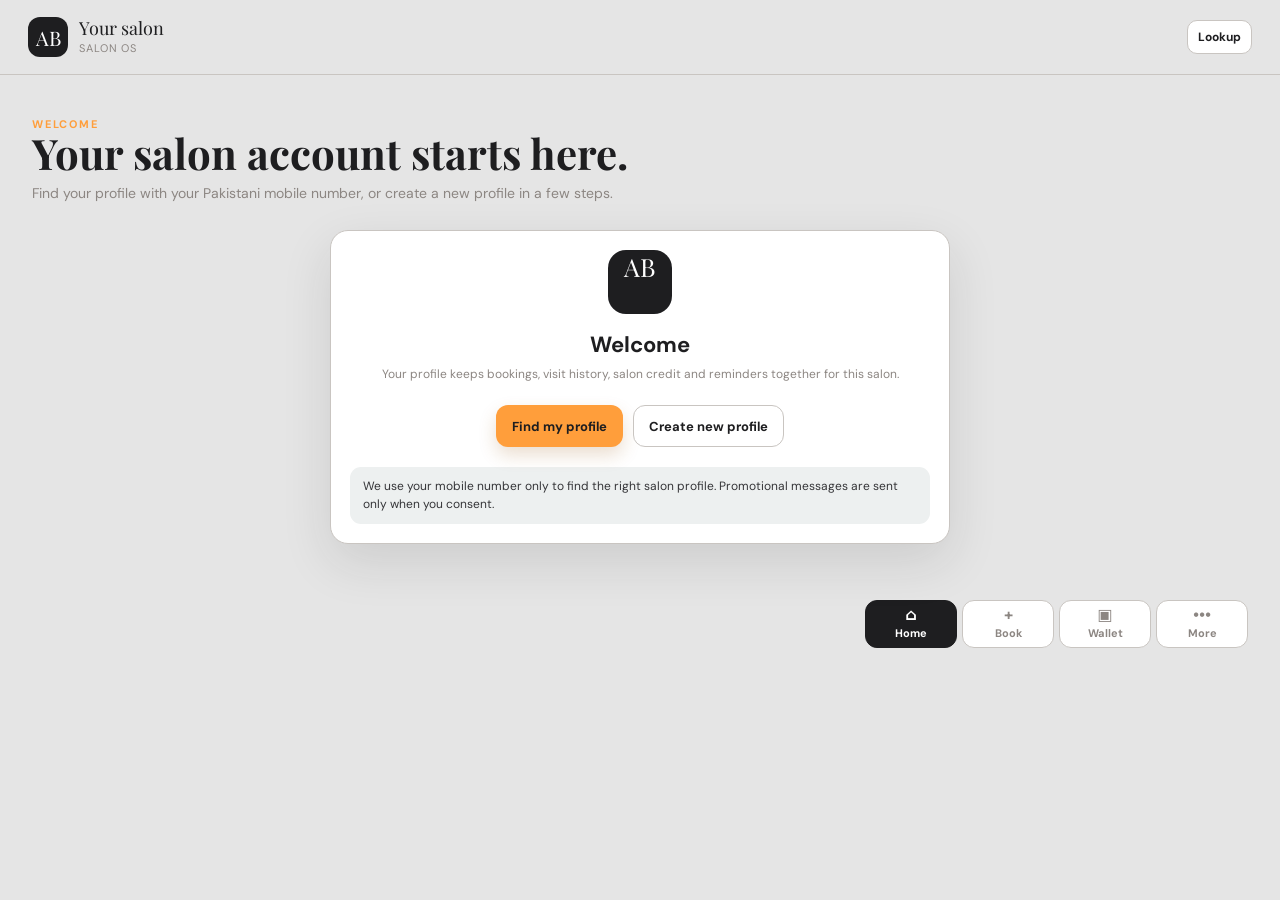
==== android/app/src/main/assets/index.html @ 7f9ce24c "Ayan Beauty Salon: mobile-first PKR salon app with Android shell, Spring/PostgreSQL server, wallet l" ====
<!doctype html>
<html lang="en">
  <head>
    <meta charset="UTF-8" />
    <meta name="viewport" content="width=device-width, initial-scale=1.0, viewport-fit=cover" />
    <meta name="theme-color" content="#1E1E20" />
    <meta name="mobile-web-app-capable" content="yes" />
    <meta name="apple-mobile-web-app-capable" content="yes" />
    <meta name="apple-mobile-web-app-status-bar-style" content="black-translucent" />
    <meta name="apple-mobile-web-app-title" content="Ayan Salon" />
    <meta name="description" content="Ayan Beauty Salon booking, wallet, reminders and owner dashboard app for PKR." />
    <meta name="api-base-url" content="" />
    <meta name="salon-id" content="00000000-0000-0000-0000-000000000001" />
    <link rel="manifest" href="manifest.webmanifest" />
    <link rel="apple-touch-icon" href="icon.svg" />
    <title>Ayan Beauty Salon | Salon OS</title>
    <link rel="preconnect" href="https://fonts.googleapis.com">
    <link rel="preconnect" href="https://fonts.gstatic.com" crossorigin>
    <link href="https://fonts.googleapis.com/css2?family=DM+Sans:wght@400;500;600;700&family=Playfair+Display:wght@600;700&display=swap" rel="stylesheet">
    <link rel="stylesheet" href="styles.css?v=ayan12" />
  </head>
  <body>
    <div id="app" aria-live="polite"></div>
    <div id="toast-region" class="toast-region" aria-live="assertive"></div>
    <script>
      (() => {
        const localQa = /^(localhost|127\.0\.0\.1|\[::1\])$/i.test(location.hostname || "")
          && /(?:^|[?&])mode=qa(?:&|$)/i.test(location.search || "");
        if (localQa) document.write('<script src="qa-seed.js?v=ayan1"><' + '/script>');
      })();
    </script>
    <script src="api-client.js?v=ayan4"></script>
    <script src="app.js?v=ayan13"></script>
    <script>if ('serviceWorker' in navigator) navigator.serviceWorker.register('service-worker.js').catch(() => {});</script>
  </body>
</html>
---- android/app/src/main/assets/styles.css ----
:root {
  --paper: #e5e5e5;
  --surface: #ffffff;
  --surface-soft: #f0f0ee;
  --ink: #1e1e20;
  --muted: #8c8682;
  --line: #c9c5c1;
  --navy: #1e1e20;
  --navy-2: #353538;
  --accent: #ff9e3b;
  --accent-soft: #fff0dd;
  --accent-ink: #9a5a16;
  --sage: #dce7d8;
  --success: #3f583b;
  --warning: #a56b28;
  --danger: #b84b56;
  --shadow: 0 18px 50px rgba(30, 30, 32, .12);
  --radius: 18px;
  font-family: "DM Sans", system-ui, -apple-system, BlinkMacSystemFont, "Segoe UI", sans-serif;
  color: var(--ink);
  background: var(--paper);
  font-synthesis: none;
}

:root[data-theme="dark"] {
  --paper: #121314;
  --surface: #1d1f21;
  --surface-soft: #282b2d;
  --ink: #f2f1ee;
  --muted: #a9a6a1;
  --line: #3a3d40;
  --navy: #f2f1ee;
  --navy-2: #d8d6d1;
  --sage: #25372c;
  --success: #9bd0a5;
  --warning: #f0bd72;
  --danger: #f08c95;
  --shadow: 0 18px 50px rgba(0, 0, 0, .28);
}

* { box-sizing: border-box; }
html { scroll-behavior: smooth; }
body { margin: 0; background: var(--paper); color: var(--ink); min-width: 320px; transition: background .25s ease, color .25s ease; }
button, input, select, textarea { font: inherit; }
button { cursor: pointer; }
button:focus-visible, input:focus-visible, select:focus-visible, textarea:focus-visible { outline: 3px solid rgba(255,158,59,.45); outline-offset: 2px; }

.app-shell { min-height: 100vh; }
.app-header { background: var(--paper); border-bottom: 1px solid var(--line); position: sticky; top: 0; z-index: 10; }
.demo-banner { background: #fff0dd; color: #7d531d; border-top: 1px solid #e5bf89; padding: 7px 20px; text-align: center; font-size: 11px; font-weight: 700; letter-spacing: .02em; }
.header-inner { max-width: 1280px; margin: 0 auto; padding: 16px 20px; display: flex; align-items: center; justify-content: space-between; gap: 16px; }
.brand-lockup { display: flex; align-items: center; gap: 11px; min-width: 0; }
.brand-mark { width: 40px; height: 40px; border-radius: 12px; background: var(--navy); color: #fff; display: grid; place-items: center; font-family: "Playfair Display", serif; font-size: 20px; flex: 0 0 auto; }
.brand-image { object-fit: cover; overflow: hidden; }
.brand-lockup > [data-owner-gesture] { display: grid; place-items: center; flex: 0 0 auto; }
.brand-name { font-family: "Playfair Display", serif; font-size: 18px; line-height: 1.05; white-space: nowrap; }
.brand-sub { font-size: 11px; color: var(--muted); margin-top: 3px; letter-spacing: .08em; text-transform: uppercase; }
.role-switch { display: flex; background: var(--surface); border: 1px solid var(--line); padding: 4px; border-radius: 999px; gap: 3px; }
.role-switch button { border: 0; background: transparent; color: var(--muted); border-radius: 999px; padding: 8px 12px; font-size: 12px; font-weight: 700; }
.role-switch button.active { background: var(--navy); color: #fff; }

.layout { max-width: 1280px; margin: 0 auto; padding: 28px 20px 110px; }
.layout > * { animation: page-rise .42s cubic-bezier(.22,.7,.2,1) both; }
@keyframes page-rise { from { opacity: 0; transform: translateY(9px); } to { opacity: 1; transform: translateY(0); } }
.page-head { display: flex; align-items: flex-end; justify-content: space-between; gap: 20px; margin-bottom: 26px; }
.eyebrow { color: var(--accent); font-size: 11px; font-weight: 700; letter-spacing: .16em; text-transform: uppercase; }
h1, h2, h3, p { margin: 0; }
h1 { font-family: "Playfair Display", serif; font-size: 42px; font-weight: 700; line-height: 1.05; letter-spacing: 0; }
h2 { font-size: 22px; line-height: 1.15; letter-spacing: 0; }
h3 { font-size: 16px; line-height: 1.25; letter-spacing: 0; }
.page-title p { color: var(--muted); max-width: 620px; margin-top: 8px; font-size: 14px; line-height: 1.5; }
.head-actions { display: flex; gap: 9px; flex-wrap: wrap; justify-content: flex-end; }

.btn { border: 1px solid transparent; border-radius: 12px; padding: 11px 15px; font-weight: 700; font-size: 13px; display: inline-flex; align-items: center; justify-content: center; gap: 7px; min-height: 42px; transition: transform .18s ease, box-shadow .18s ease, background .18s ease; }
.btn:hover { transform: translateY(-1px); }
.btn:active { transform: translateY(0) scale(.98); }
.btn-primary { background: var(--accent); color: var(--ink); box-shadow: 0 8px 18px rgba(154,90,22,.2); }
.btn-primary:hover { background: #e98a24; }
.btn-secondary { background: var(--surface); color: var(--navy); border-color: var(--line); }
.btn-soft { background: var(--accent-soft); color: var(--accent-ink); }
.btn-danger { background: #fbe5e7; color: var(--danger); }
.btn-ghost { background: transparent; color: var(--muted); border-color: transparent; }
.btn-small { min-height: 34px; padding: 8px 10px; font-size: 12px; border-radius: 10px; }
.btn-block { width: 100%; }

.surface { background: var(--surface); border: 1px solid var(--line); border-radius: var(--radius); box-shadow: var(--shadow); }
.surface-flat { background: var(--surface); border: 1px solid var(--line); border-radius: var(--radius); }
.onboarding-panel { max-width: 620px; padding: 28px; text-align: center; margin: 12px auto 0; }
.onboarding-mark { width: 64px; height: 64px; display: grid; place-items: center; margin: 0 auto 18px; border-radius: 18px; background: var(--navy); color: #fff; font-family: "Playfair Display", serif; font-size: 25px; }
.onboarding-logo { width: 64px; height: 64px; object-fit: cover; border-radius: 18px; display: block; }
.onboarding-panel h2 { margin-bottom: 9px; }
.onboarding-panel .notice { text-align: left; margin-top: 20px; }
.onboarding-actions { display: flex; gap: 10px; justify-content: center; flex-wrap: wrap; margin-top: 22px; }
.provider-editor { border: 1px solid var(--line); border-radius: 12px; padding: 14px; background: var(--surface-soft); }
.section { margin-top: 28px; }
.section-head { display: flex; align-items: center; justify-content: space-between; gap: 12px; margin-bottom: 13px; }
.section-head .hint { font-size: 12px; color: var(--muted); }

.customer-hero { background: var(--navy); color: #fff; border-radius: 22px; padding: 25px; position: relative; overflow: hidden; }
.customer-hero:after { content: ""; position: absolute; width: 190px; height: 190px; border: 1px solid rgba(255,255,255,.13); border-radius: 50%; right: -72px; top: -80px; box-shadow: 0 0 0 25px rgba(255,255,255,.04), 0 0 0 50px rgba(255,255,255,.025); }
.customer-hero .eyebrow { color: #ffc16f; }
.hero-row { display: flex; align-items: flex-end; justify-content: space-between; gap: 22px; position: relative; z-index: 1; }
.hero-copy { max-width: 610px; }
.hero-copy p { color: rgba(255,255,255,.72); font-size: 14px; line-height: 1.55; margin-top: 10px; }
.hero-kicker { color: #ffe0b3; font-size: 13px; font-weight: 700; margin-bottom: 9px; }
.hero-stat { text-align: right; min-width: 145px; }
.hero-stat span { color: rgba(255,255,255,.6); display: block; font-size: 11px; text-transform: uppercase; letter-spacing: .12em; }
.hero-stat strong { display: block; font-family: "Playfair Display", serif; font-size: 31px; margin-top: 5px; }

.metric-grid { display: grid; grid-template-columns: repeat(2, minmax(0,1fr)); gap: 12px; }
.metric-card { padding: 16px; min-height: 110px; }
.metric-label { color: var(--muted); font-size: 12px; line-height: 1.35; }
.metric-value { font-family: "Playfair Display", serif; color: var(--navy); font-size: 28px; margin-top: 8px; }
.metric-foot { color: var(--success); font-size: 11px; font-weight: 700; margin-top: 4px; }
.metric-foot.neutral { color: var(--muted); }

.wallet-card { background: linear-gradient(135deg, #fff0dd 0%, #fff 68%); padding: 21px; overflow: hidden; position: relative; }
.wallet-card:before { content: ""; width: 130px; height: 130px; position: absolute; right: -50px; bottom: -58px; border: 1px solid rgba(154,90,22,.16); border-radius: 50%; box-shadow: 0 0 0 19px rgba(154,90,22,.05); }
.wallet-top { display: flex; align-items: flex-start; justify-content: space-between; gap: 12px; position: relative; }
.wallet-top .eyebrow { color: var(--accent-ink); }
.wallet-balance { font-family: "Playfair Display", serif; color: var(--navy); font-size: 37px; margin-top: 7px; }
.wallet-detail-grid { display: grid; grid-template-columns: repeat(2, 1fr); margin: 20px 0 18px; position: relative; }
.wallet-detail { padding-right: 12px; border-right: 1px solid rgba(154,90,22,.18); }
.wallet-detail + .wallet-detail { padding-left: 15px; border: 0; }
.wallet-detail span { display: block; font-size: 11px; color: #7d6a55; }
.wallet-detail strong { display: block; margin-top: 4px; font-size: 16px; color: var(--navy); }
.wallet-actions { display: flex; gap: 8px; position: relative; flex-wrap: wrap; }

.action-grid { display: grid; grid-template-columns: repeat(2, minmax(0,1fr)); gap: 10px; }
.action-tile { min-height: 98px; padding: 15px; display: flex; flex-direction: column; justify-content: space-between; align-items: flex-start; text-align: left; border-radius: 15px; background: var(--surface); border: 1px solid var(--line); color: var(--ink); }
.action-tile:hover { border-color: var(--accent); }
.action-icon { color: var(--accent); font-size: 21px; line-height: 1; }
.action-label { font-weight: 700; font-size: 13px; }
.action-hint { color: var(--muted); font-size: 11px; }

.style-showcase { min-width: 0; }
.style-scroller { display: grid; grid-auto-flow: column; grid-auto-columns: minmax(235px, 80%); gap: 13px; overflow-x: auto; overscroll-behavior-inline: contain; scroll-snap-type: x proximity; padding: 2px 2px 10px; scrollbar-width: thin; }
.style-card { min-width: 0; overflow: hidden; scroll-snap-align: start; border: 1px solid var(--line); border-radius: 16px; background: var(--surface); box-shadow: var(--shadow); opacity: 0; transform: translate3d(-26px, 12px, 0) scale(.985); transition: transform .24s ease, box-shadow .24s ease, border-color .24s ease; }
.style-card:nth-child(even) { transform: translate3d(26px, 12px, 0) scale(.985); }
.style-card.is-visible { animation: style-slide-in .62s cubic-bezier(.22,.7,.2,1) both; animation-delay: calc(var(--style-index) * 80ms); }
.style-card:hover { transform: translateY(-3px); border-color: var(--accent); box-shadow: 0 20px 42px rgba(30,30,32,.16); }
@keyframes style-slide-in { from { opacity: 0; transform: translate3d(-26px, 12px, 0) scale(.985); } to { opacity: 1; transform: translate3d(0, 0, 0) scale(1); } }
.style-card-media { position: relative; display: block; width: 100%; padding: 0; border: 0; aspect-ratio: 4 / 3; background: linear-gradient(135deg, var(--accent-soft), var(--surface-soft)); overflow: hidden; cursor: zoom-in; }
.style-card-media-frame { display: block; width: 100%; height: 100%; }
.style-card-media img { width: 100%; height: 100%; object-fit: cover; display: block; }
.style-card.is-visible .style-card-media img { animation: style-photo-drift 14s ease-in-out infinite alternate; }
.style-card-media::after { content: ""; position: absolute; inset: 0; pointer-events: none; background: linear-gradient(104deg, transparent 38%, rgba(255, 255, 255, .3) 50%, transparent 62%); background-size: 240% 100%; background-position: 150% 0; }
.style-card.is-visible .style-card-media::after { animation: style-sheen 5.6s ease-in-out 1.1s infinite; }
.style-card-play { position: absolute; left: 12px; bottom: 12px; z-index: 1; padding: 6px 11px; border-radius: 999px; background: rgba(20, 20, 22, .62); color: #fff; font-size: 11px; letter-spacing: .04em; text-transform: uppercase; backdrop-filter: blur(4px); }
.style-card:hover .style-card-play, .style-card:focus-within .style-card-play { background: var(--accent-ink); }
.style-photo-stage { display: grid; place-items: center; border-radius: 18px; overflow: hidden; background: linear-gradient(135deg, var(--accent-soft), var(--surface-soft)); aspect-ratio: 4 / 3; }
.style-photo-stage img, .style-photo-stage .style-card-placeholder { width: 100%; height: 100%; object-fit: cover; animation: style-photo-drift 18s ease-in-out infinite alternate; }
@keyframes style-photo-drift { from { transform: scale(1.02) translate3d(0, 0, 0); } to { transform: scale(1.075) translate3d(-1.6%, -1.2%, 0); } }
@keyframes style-sheen { 0% { background-position: 150% 0; } 60% { background-position: -70% 0; } 100% { background-position: -70% 0; } }
.style-showcase .style-scroller:focus-within { scroll-snap-type: x mandatory; }
.style-card-placeholder, .style-editor-placeholder, .logo-placeholder { width: 100%; height: 100%; display: grid; place-items: center; color: var(--accent-ink); font-family: "Playfair Display", serif; font-size: 36px; background: linear-gradient(135deg, var(--accent-soft), var(--surface-soft)); }
.style-card-body { padding: 14px; display: grid; gap: 10px; }
.style-card-top { display: flex; align-items: flex-start; justify-content: space-between; gap: 10px; }
.style-card-top h3 { min-width: 0; }
.style-card-top strong { white-space: nowrap; color: var(--accent-ink); font-size: 13px; }
.style-card-body p { color: var(--muted); font-size: 12px; line-height: 1.45; min-height: 34px; }
.style-card-footer { display: flex; align-items: center; justify-content: space-between; gap: 8px; color: var(--muted); font-size: 11px; }
.style-empty { min-height: 110px; }

.reminder-card { padding: 18px 20px; display: flex; align-items: center; justify-content: space-between; gap: 17px; background: var(--surface); }
.reminder-mark { width: 40px; height: 40px; border-radius: 12px; display: grid; place-items: center; background: var(--sage); color: var(--success); font-weight: 700; flex: 0 0 auto; }
.inline { display: flex; align-items: center; gap: 12px; }
.reminder-copy p { color: var(--muted); font-size: 12px; line-height: 1.45; margin-top: 4px; }
.tag { border-radius: 999px; padding: 5px 8px; font-size: 10px; font-weight: 700; letter-spacing: .05em; text-transform: uppercase; white-space: nowrap; }
.tag-success { color: var(--success); background: #e3f0e7; }
.tag-warning { color: var(--warning); background: #faecd8; }
.tag-danger { color: var(--danger); background: #fbe5e7; }
.tag-neutral { color: var(--muted); background: var(--surface-soft); }
.tag-pink { color: var(--accent-ink); background: var(--accent-soft); }

.list { display: grid; gap: 10px; }
.list-row { background: var(--surface); border: 1px solid var(--line); border-radius: 14px; padding: 15px; display: flex; align-items: center; justify-content: space-between; gap: 14px; }
.list-row-main { min-width: 0; }
.list-title { font-weight: 700; font-size: 13px; }
.list-meta { color: var(--muted); font-size: 12px; margin-top: 4px; line-height: 1.4; }
.list-amount { font-weight: 700; white-space: nowrap; color: var(--navy); }
.empty-state { padding: 30px 18px; text-align: center; color: var(--muted); border: 1px dashed var(--line); border-radius: 14px; background: rgba(255,255,255,.55); }
.empty-state strong { color: var(--ink); display: block; margin-bottom: 6px; }
.loading-state { height: 190px; border-radius: var(--radius); background: linear-gradient(90deg, #edece9 25%, #f7f7f5 37%, #edece9 63%); background-size: 400% 100%; animation: shimmer 1.4s ease infinite; }
@keyframes shimmer { 0% { background-position: 100% 0; } 100% { background-position: -100% 0; } }

.bottom-nav { position: fixed; z-index: 20; left: 0; right: 0; bottom: 0; padding: 10px 12px max(10px, env(safe-area-inset-bottom)); background: rgba(229,229,229,.95); border-top: 1px solid var(--line); backdrop-filter: blur(12px); display: grid; grid-template-columns: repeat(4, 1fr); gap: 5px; }
.bottom-nav button { border: 0; background: transparent; color: var(--muted); min-height: 48px; border-radius: 12px; font-size: 11px; font-weight: 700; }
.bottom-nav button.active { background: var(--navy); color: #fff; }
.bottom-nav .nav-mark { display: block; font-size: 16px; line-height: 1; margin-bottom: 3px; }

.owner-shell { display: grid; gap: 20px; }
.owner-nav { display: flex; gap: 7px; overflow-x: auto; padding-bottom: 3px; scrollbar-width: thin; }
.owner-nav button { flex: 0 0 auto; border: 1px solid var(--line); background: var(--surface); color: var(--muted); padding: 10px 13px; border-radius: 11px; font-weight: 700; font-size: 12px; }
.owner-nav button.active { color: #fff; background: var(--navy); border-color: var(--navy); }
.dashboard-grid { display: grid; gap: 18px; }
.dashboard-main { display: grid; gap: 18px; }
.panel { padding: 19px; }
.panel-head { display: flex; align-items: center; justify-content: space-between; gap: 12px; margin-bottom: 15px; }
.panel-head p { color: var(--muted); font-size: 12px; line-height: 1.4; margin-top: 4px; }
.bar-list { display: grid; gap: 13px; }
.bar-item { display: grid; grid-template-columns: minmax(95px, 1fr) minmax(100px, 2fr) auto; align-items: center; gap: 10px; }
.bar-label { font-size: 12px; font-weight: 700; }
.bar-track { height: 8px; background: var(--surface-soft); border-radius: 999px; overflow: hidden; }
.bar-fill { height: 100%; background: var(--accent); border-radius: inherit; }
.bar-value { font-size: 11px; color: var(--muted); white-space: nowrap; }
.data-table { width: 100%; border-collapse: collapse; font-size: 12px; }
.data-table th { text-align: left; font-size: 10px; color: var(--muted); text-transform: uppercase; letter-spacing: .1em; padding: 9px 8px; border-bottom: 1px solid var(--line); white-space: nowrap; }
.data-table td { padding: 12px 8px; border-bottom: 1px solid #ecebe7; vertical-align: middle; }
.data-table tr:last-child td { border-bottom: 0; }
.data-table-wrap { overflow-x: auto; }
.customer-cell strong { display: block; font-size: 12px; }
.customer-cell span { display: block; color: var(--muted); margin-top: 3px; }
.table-actions { display: flex; gap: 5px; flex-wrap: wrap; }
.filters { display: flex; gap: 8px; flex-wrap: wrap; margin-bottom: 13px; }
.filters input, .filters select, .form-field input, .form-field select, .form-field textarea { width: 100%; border: 1px solid var(--line); border-radius: 10px; background: var(--surface); color: var(--ink); padding: 10px 11px; min-height: 42px; }
.filters input { max-width: 240px; }
.form-grid { display: grid; gap: 13px; }
.form-field { display: grid; gap: 6px; }
.form-field label { font-size: 12px; font-weight: 700; }
.form-field small { color: var(--muted); font-size: 11px; line-height: 1.4; }
.check-row { display: flex; align-items: flex-start; gap: 8px; font-size: 12px; line-height: 1.4; color: var(--muted); }
.check-row input { margin-top: 2px; accent-color: var(--accent); }
.settings-grid { display: grid; gap: 15px; }
.settings-block { padding: 17px; border: 1px solid var(--line); border-radius: 14px; background: var(--surface); }
.settings-block h3 { margin-bottom: 12px; }
.settings-line { display: flex; justify-content: space-between; gap: 15px; padding: 10px 0; border-bottom: 1px solid #ecebe7; font-size: 12px; }
.settings-line:last-child { border-bottom: 0; padding-bottom: 0; }
.settings-line span { color: var(--muted); }
.settings-line strong { text-align: right; color: var(--navy); }
.branding-panel { grid-column: 1 / -1; }
.branding-grid { display: grid; gap: 15px; }
.color-input-row { display: flex; align-items: center; gap: 10px; }
.color-input-row input[type="color"] { width: 52px; min-height: 42px; padding: 3px; border: 1px solid var(--line); border-radius: 10px; background: var(--surface); }
.logo-preview { display: flex; align-items: center; gap: 10px; margin-top: 8px; }
.logo-preview img, .logo-placeholder { width: 74px; height: 74px; border-radius: 16px; object-fit: cover; border: 1px solid var(--line); }
.logo-placeholder { font-size: 26px; }
.style-admin-row { align-items: center; }
.style-admin-media { width: 58px; height: 58px; flex: 0 0 auto; overflow: hidden; border-radius: 12px; background: var(--accent-soft); }
.style-thumb { width: 100%; height: 100%; object-fit: cover; display: block; }
.style-thumb-placeholder { width: 100%; height: 100%; display: grid; place-items: center; color: var(--accent-ink); font-family: "Playfair Display", serif; font-size: 18px; }
.style-admin-actions { display: flex; flex-wrap: wrap; gap: 6px; justify-content: flex-end; }
.list-row.is-hidden-style { opacity: .7; }
.list-row.is-hidden-style .style-admin-media { filter: grayscale(.4); }
.style-card:active { transform: translateY(-1px) scale(.994); }
.style-card-media:active .style-card-media-frame { transform: scale(.985); transition: transform .18s ease; }
.style-editor-preview { display: flex; align-items: center; gap: 10px; margin-top: 9px; }
.style-editor-preview img { width: 112px; height: 84px; object-fit: cover; border-radius: 12px; border: 1px solid var(--line); }
.appearance-panel { grid-column: 1 / -1; }
.toggle { width: 43px; height: 25px; border: 0; padding: 3px; background: #d8d9d5; border-radius: 999px; display: inline-flex; justify-content: flex-start; transition: .2s; }
.toggle:after { content: ""; display: block; width: 19px; height: 19px; border-radius: 50%; background: #fff; box-shadow: 0 1px 3px rgba(0,0,0,.15); transition: .2s; }
.toggle.on { background: var(--success); justify-content: flex-end; }
.toggle-label { display: flex; align-items: center; gap: 8px; font-size: 12px; color: var(--muted); }

.modal-backdrop { position: fixed; z-index: 50; inset: 0; background: rgba(16,25,31,.46); display: grid; place-items: end center; padding: 0; }
.modal { background: var(--paper); width: 100%; max-height: 94vh; overflow: auto; border-radius: 22px 22px 0 0; padding: 20px; box-shadow: 0 -20px 80px rgba(0,0,0,.2); animation: modal-rise .3s cubic-bezier(.22,.7,.2,1) both; }
@keyframes modal-rise { from { opacity: 0; transform: translateY(26px); } to { opacity: 1; transform: translateY(0); } }
.modal-head { display: flex; align-items: flex-start; justify-content: space-between; gap: 12px; margin-bottom: 18px; }
.modal-head p { color: var(--muted); font-size: 12px; line-height: 1.45; margin-top: 5px; }
.icon-button { border: 0; border-radius: 10px; background: var(--surface-soft); color: var(--muted); width: 34px; height: 34px; font-size: 18px; line-height: 1; }
.modal-footer { display: flex; gap: 8px; justify-content: flex-end; margin-top: 19px; padding-top: 15px; border-top: 1px solid var(--line); }
.service-picker { display: grid; gap: 9px; }
.service-option { display: grid; grid-template-columns: 1fr auto; gap: 12px; align-items: center; border: 1px solid var(--line); border-radius: 13px; padding: 13px; background: var(--surface); text-align: left; }
.service-option.selected { border-color: var(--accent); box-shadow: 0 0 0 2px rgba(255,158,59,.24); }
.service-option strong { font-size: 13px; display: block; }
.service-option small { color: var(--muted); font-size: 11px; display: block; margin-top: 4px; }
.service-price { text-align: right; font-weight: 700; color: var(--navy); white-space: nowrap; }
.addon-option { display: flex; justify-content: space-between; gap: 10px; align-items: center; border: 1px solid var(--line); border-radius: 12px; padding: 12px; background: var(--surface); }
.addon-option.selected { border-color: var(--accent); background: #fff5e8; }
.addon-option input { accent-color: var(--accent); width: 16px; height: 16px; }
.addon-copy { display: flex; align-items: center; gap: 9px; }
.addon-copy strong { font-size: 12px; display: block; }
.addon-copy small { color: var(--muted); display: block; font-size: 11px; margin-top: 3px; }
.summary-box { background: var(--navy); color: #fff; border-radius: 14px; padding: 15px; display: grid; gap: 8px; }
.summary-line { display: flex; justify-content: space-between; gap: 10px; font-size: 12px; color: rgba(255,255,255,.72); }
.summary-line.total { padding-top: 10px; border-top: 1px solid rgba(255,255,255,.18); color: #fff; font-weight: 700; font-size: 16px; }
.notice { padding: 11px 13px; border-radius: 11px; font-size: 12px; line-height: 1.45; }
.notice-info { background: #edf0f0; color: var(--navy-2); }
.notice-success { background: #e3f0e7; color: var(--success); }
.notice-danger { background: #fbe5e7; color: var(--danger); }
.notice-warning { background: #faecd8; color: var(--warning); }
.radio-grid { display: grid; grid-template-columns: repeat(2, 1fr); gap: 8px; }
.radio-option { border: 1px solid var(--line); padding: 11px; border-radius: 11px; font-size: 12px; display: flex; gap: 7px; align-items: center; background: var(--surface); }
.radio-option:has(input:checked) { border-color: var(--accent); background: #fff5e8; }
.radio-option input { accent-color: var(--accent); }
.slot-grid { display: grid; grid-template-columns: repeat(3, 1fr); gap: 8px; }
.slot { border: 1px solid var(--line); border-radius: 10px; min-height: 39px; background: var(--surface); color: var(--ink); font-size: 12px; font-weight: 700; }
.slot.selected { background: var(--accent); color: var(--ink); border-color: var(--accent); }
.slot.unavailable { color: #b2b5b5; background: #ecece9; text-decoration: line-through; cursor: not-allowed; }
.toast-region { position: fixed; z-index: 100; right: 16px; left: 16px; bottom: 82px; display: grid; gap: 9px; pointer-events: none; }
.toast { pointer-events: auto; background: var(--navy); color: #fff; padding: 13px 15px; border-radius: 12px; box-shadow: 0 10px 30px rgba(30,30,32,.22); font-size: 12px; line-height: 1.4; animation: toast-in .25s ease both; }
.toast.error { background: var(--danger); }
@keyframes toast-in { from { transform: translateY(8px); opacity: 0; } to { transform: translateY(0); opacity: 1; } }

@media (min-width: 680px) {
  .layout { padding: 36px 28px 50px; }
  .metric-grid { grid-template-columns: repeat(4, minmax(0,1fr)); }
  .action-grid { grid-template-columns: repeat(4, minmax(0,1fr)); }
  .wallet-card { padding: 24px; }
  .form-grid.two { grid-template-columns: repeat(2, minmax(0,1fr)); }
  .settings-grid { grid-template-columns: repeat(2, minmax(0,1fr)); }
  .branding-grid { grid-template-columns: repeat(2, minmax(0,1fr)); }
  .style-scroller { grid-auto-columns: minmax(245px, 31%); }
  .modal-backdrop { place-items: center; padding: 22px; }
  .modal { max-width: 620px; border-radius: 22px; }
  .toast-region { left: auto; max-width: 360px; bottom: 24px; }
}
@media (max-width: 679px) {
  h1 { font-size: 32px; }
  .header-actions { max-width: 58%; overflow-x: auto; justify-content: flex-end; }
}
@media (min-width: 980px) {
  .header-inner { padding: 17px 28px; }
  .layout { padding: 42px 32px 56px; }
  .customer-grid { display: grid; grid-template-columns: minmax(0, 1.4fr) minmax(300px, .8fr); gap: 22px; align-items: start; }
  .customer-grid .section { margin-top: 0; }
  .customer-grid .section + .section { margin-top: 22px; }
  .dashboard-grid { grid-template-columns: minmax(0, 1.5fr) minmax(320px, .8fr); align-items: start; }
  .dashboard-main { grid-template-columns: repeat(2, minmax(0,1fr)); }
  .dashboard-main .wide { grid-column: 1 / -1; }
  .bottom-nav { position: static; max-width: 1280px; margin: 0 auto; border-top: 0; background: transparent; backdrop-filter: none; display: flex; justify-content: flex-end; padding: 0 32px 28px; gap: 5px; }
  .bottom-nav button { width: auto; min-width: 92px; border: 1px solid var(--line); background: var(--surface); }
  .bottom-nav button.active { border-color: var(--navy); }
}
@media (prefers-reduced-motion: reduce) {
  *, *::before, *::after { animation-duration: .01ms !important; animation-iteration-count: 1 !important; transition-duration: .01ms !important; scroll-behavior: auto !important; }
}

:root[data-theme="dark"] .app-header,
:root[data-theme="dark"] .bottom-nav { background: rgba(18, 19, 20, .94); }
:root[data-theme="dark"] .brand-mark,
:root[data-theme="dark"] .onboarding-mark,
:root[data-theme="dark"] .role-switch button.active,
:root[data-theme="dark"] .bottom-nav button.active,
:root[data-theme="dark"] .owner-nav button.active,
:root[data-theme="dark"] .summary-box,
:root[data-theme="dark"] .toast { background: #2b2e31; color: #f2f1ee; }
:root[data-theme="dark"] .btn-secondary,
:root[data-theme="dark"] .metric-value,
:root[data-theme="dark"] .wallet-balance,
:root[data-theme="dark"] .wallet-detail strong,
:root[data-theme="dark"] .list-amount,
:root[data-theme="dark"] .settings-line strong,
:root[data-theme="dark"] .service-price { color: #f2f1ee; }
:root[data-theme="dark"] .summary-line { color: rgba(242, 241, 238, .72); }
:root[data-theme="dark"] .summary-line.total { color: #fff; }
:root[data-theme="dark"] .customer-hero { background: #242628; }
:root[data-theme="dark"] .wallet-card { background: linear-gradient(135deg, #30271e 0%, var(--surface) 72%); }
:root[data-theme="dark"] .empty-state { background: rgba(29, 31, 33, .72); }
:root[data-theme="dark"] .addon-option.selected,
:root[data-theme="dark"] .radio-option:has(input:checked) { background: rgba(255, 158, 59, .12); }
:root[data-theme="dark"] .slot.unavailable { background: #292b2d; color: #777b7d; }
:root[data-theme="dark"] .data-table td,
:root[data-theme="dark"] .settings-line { border-color: var(--line); }
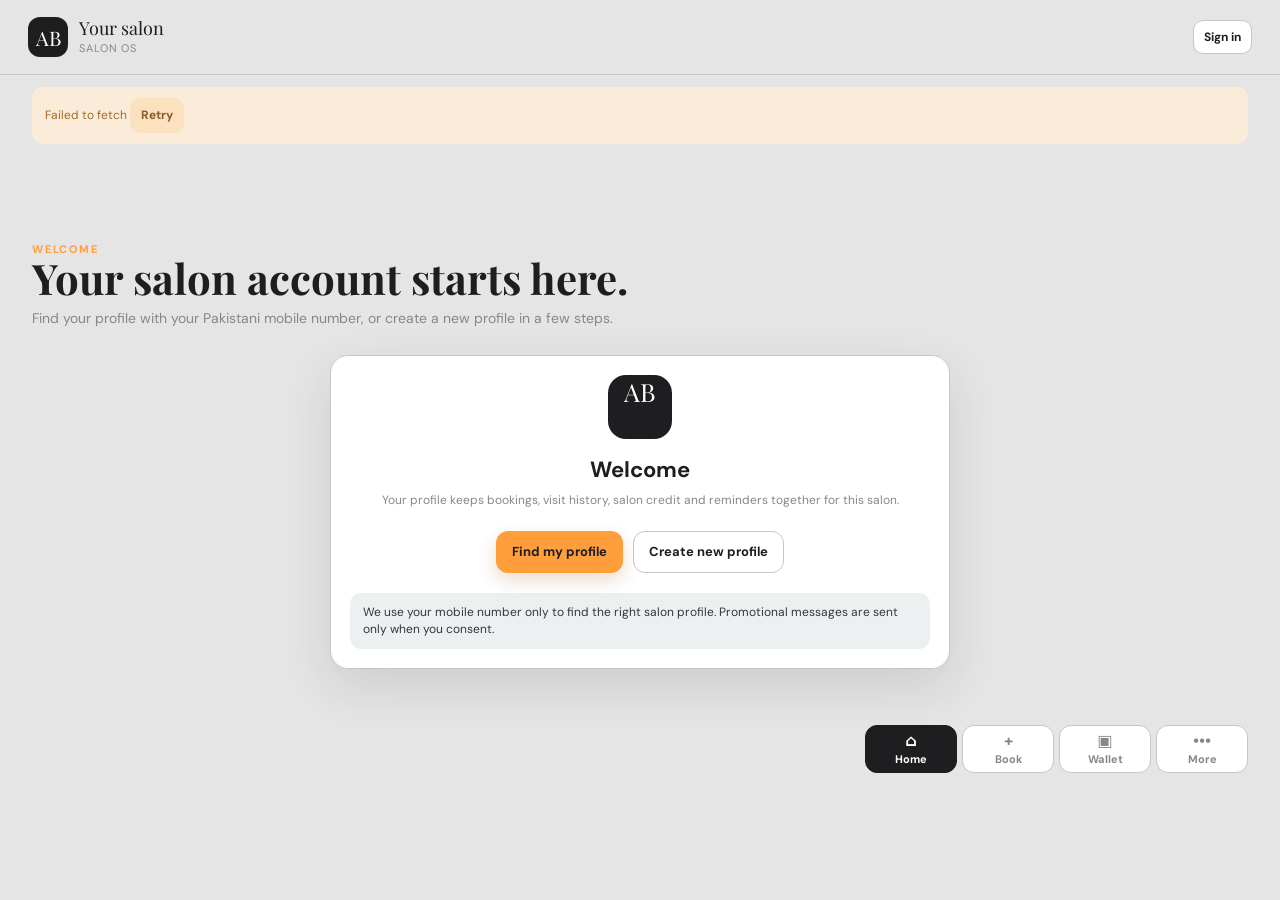
==== commit 80019aa7: "Phone app finds the salon server by itself, real SMS setup, permanent link docs and refreshed signed" ====
--- a/android/app/src/main/assets/index.html
+++ b/android/app/src/main/assets/index.html
@@ -29,8 +29,114 @@
         if (localQa) document.write('<script src="qa-seed.js?v=ayan1"><' + '/script>');
       })();
     </script>
-    <script src="api-client.js?v=ayan4"></script>
-    <script src="app.js?v=ayan13"></script>
+    <script>
+      /*
+       * Where is the salon server? The page can be opened in four different ways
+       * and each one needs a different answer:
+       *
+       *   1. the link carries ?apiBaseUrl=...            -> use it as given
+       *   2. the Android shell stored an address         -> it injects the global
+       *   3. the salon server itself delivered this page -> same origin
+       *   4. the app is hosted online (GitHub Pages)     -> read api.json, which
+       *      the salon laptop republishes whenever its free tunnel address moves
+       *
+       * The address is resolved before app.js starts so the first screen is
+       * already in the right mode. Nothing here can break the offline app: every
+       * lookup is time-boxed and a failure simply leaves the offline shell.
+       */
+      (() => {
+        const PUBLISHED_CONFIG_URL = "https://slowyy0477.github.io/barbor_shop/api.json";
+        const DISCOVERED_KEY = "ayan-discovered-api-base";
+        const meta = document.querySelector('meta[name="api-base-url"]');
+        const salonMeta = document.querySelector('meta[name="salon-id"]');
+        const params = new URLSearchParams(location.search || "");
+        const notify = (name) => { try { window.dispatchEvent(new Event(name)); } catch (_) { /* older shells */ } };
+        function currentBase() {
+          return String(window.__AYAN_API_BASE_URL__ || (meta && meta.getAttribute("content")) || "").trim().replace(/\/+$/, "");
+        }
+        function apply(base, salon) {
+          const clean = String(base || "").trim().replace(/\/+$/, "");
+          if (!clean) return false;
+          try { new URL(clean); } catch (_) { return false; }
+          window.__AYAN_API_BASE_URL__ = clean;
+          if (meta) meta.setAttribute("content", clean);
+          const cleanSalon = String(salon || "").trim();
+          if (cleanSalon) {
+            window.__AYAN_SALON_ID__ = cleanSalon;
+            if (salonMeta) salonMeta.setAttribute("content", cleanSalon);
+          }
+          return true;
+        }
+        function readJson(url, timeoutMs) {
+          const controller = typeof AbortController === "function" ? new AbortController() : null;
+          const timer = setTimeout(() => { try { if (controller) controller.abort(); } catch (_) { /* already finished */ } }, timeoutMs);
+          return fetch(url, { cache: "no-store", signal: controller ? controller.signal : undefined })
+            .then((response) => (response.ok ? response.json() : null))
+            .catch(() => null)
+            .then((value) => { clearTimeout(timer); return value; });
+        }
+        function publishedConfig() {
+          return readJson(`${PUBLISHED_CONFIG_URL}?t=${Date.now()}`, 4000)
+            .then((value) => (value && apply(value.apiBaseUrl, value.salonId) ? true : false))
+            .catch(() => false);
+        }
+        function sameOriginServer() {
+          return readJson(`${location.origin}/actuator/health`, 3000).then((health) => {
+            if (health && String(health.status || "").toUpperCase() === "UP") return apply(location.origin);
+            return false;
+          });
+        }
+
+        window.__AYAN_API_BOOT__ = Promise.resolve();
+        if (params.get("apiBaseUrl") || currentBase()) return;
+
+        // 3. Same-origin hosting: the salon server answered this request.
+        if (location.protocol === "https:" || location.protocol === "http:") {
+          window.__AYAN_API_BOOT__ = sameOriginServer()
+            .then((found) => found || publishedConfig())
+            .catch(() => false);
+          return;
+        }
+
+        // 2. The offline Android bundle: start instantly from the last address
+        //    that was published for this salon, then refresh it in the
+        //    background. A phone that never finds a server stays offline, and a
+        //    phone the owner deliberately set to offline mode stays offline.
+        if (location.protocol === "file:") {
+          let cached = "";
+          let optedOut = false;
+          try {
+            cached = String(localStorage.getItem(DISCOVERED_KEY) || "");
+            optedOut = localStorage.getItem("ayan-api-opt-out") === "1";
+          } catch (_) { cached = ""; optedOut = false; }
+          if (optedOut) return;
+          if (cached && cached !== "none") apply(cached);
+          publishedConfig().then((found) => {
+            const fresh = currentBase();
+            try {
+              if (found && fresh && fresh !== cached) localStorage.setItem(DISCOVERED_KEY, fresh);
+              if (!found && !cached) localStorage.setItem(DISCOVERED_KEY, "none");
+            } catch (_) { /* private storage */ }
+            if (found && fresh && fresh !== cached) notify("ayan-api-discovered");
+          });
+        }
+      })();
+    </script>
+    <script>
+      (() => {
+        // Wait for the address lookup (never longer than the time-boxes above),
+        // then start the app in one known order: adapter first, app second.
+        const boot = window.__AYAN_API_BOOT__ || Promise.resolve();
+        const load = (src) => new Promise((done) => {
+          const element = document.createElement("script");
+          element.src = src;
+          element.onload = done;
+          element.onerror = done;
+          document.body.appendChild(element);
+        });
+        boot.then(() => load("api-client.js?v=ayan5")).then(() => load("app.js?v=ayan14"));
+      })();
+    </script>
     <script>if ('serviceWorker' in navigator) navigator.serviceWorker.register('service-worker.js').catch(() => {});</script>
   </body>
 </html>
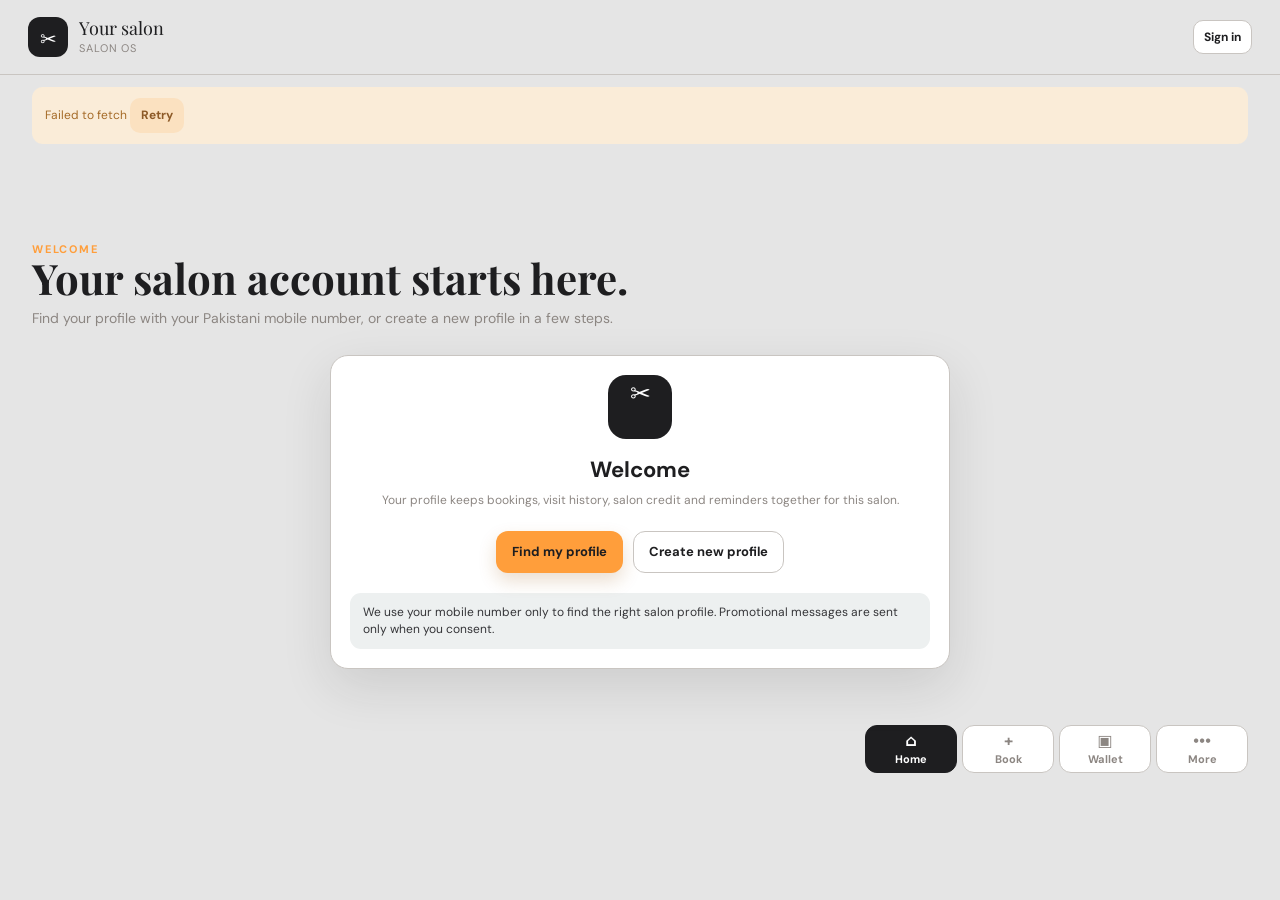
==== commit 40f45cd9: "Owner password sign-in, smooth new-account signup, neutral branding and new APK - Owner workspace: 1" ====
--- a/android/app/src/main/assets/index.html
+++ b/android/app/src/main/assets/index.html
@@ -7,17 +7,19 @@
     <meta name="mobile-web-app-capable" content="yes" />
     <meta name="apple-mobile-web-app-capable" content="yes" />
     <meta name="apple-mobile-web-app-status-bar-style" content="black-translucent" />
-    <meta name="apple-mobile-web-app-title" content="Ayan Salon" />
-    <meta name="description" content="Ayan Beauty Salon booking, wallet, reminders and owner dashboard app for PKR." />
+    <meta name="apple-mobile-web-app-title" content="Salon" />
+    <meta name="description" content="Neighbourhood salon bookings, wallet credit, reminders and an owner dashboard in PKR." />
     <meta name="api-base-url" content="" />
     <meta name="salon-id" content="00000000-0000-0000-0000-000000000001" />
     <link rel="manifest" href="manifest.webmanifest" />
-    <link rel="apple-touch-icon" href="icon.svg" />
-    <title>Ayan Beauty Salon | Salon OS</title>
+    <link rel="apple-touch-icon" sizes="180x180" href="apple-touch-icon.png" />
+    <link rel="icon" type="image/png" sizes="192x192" href="icon-192.png" />
+    <link rel="icon" type="image/png" sizes="512x512" href="icon-512.png" />
+    <title>Salon</title>
     <link rel="preconnect" href="https://fonts.googleapis.com">
     <link rel="preconnect" href="https://fonts.gstatic.com" crossorigin>
     <link href="https://fonts.googleapis.com/css2?family=DM+Sans:wght@400;500;600;700&family=Playfair+Display:wght@600;700&display=swap" rel="stylesheet">
-    <link rel="stylesheet" href="styles.css?v=ayan12" />
+    <link rel="stylesheet" href="styles.css?v=ayan13" />
   </head>
   <body>
     <div id="app" aria-live="polite"></div>
@@ -134,7 +136,7 @@
           element.onerror = done;
           document.body.appendChild(element);
         });
-        boot.then(() => load("api-client.js?v=ayan5")).then(() => load("app.js?v=ayan14"));
+        boot.then(() => load("api-client.js?v=ayan6")).then(() => load("app.js?v=ayan15"));
       })();
     </script>
     <script>if ('serviceWorker' in navigator) navigator.serviceWorker.register('service-worker.js').catch(() => {});</script>
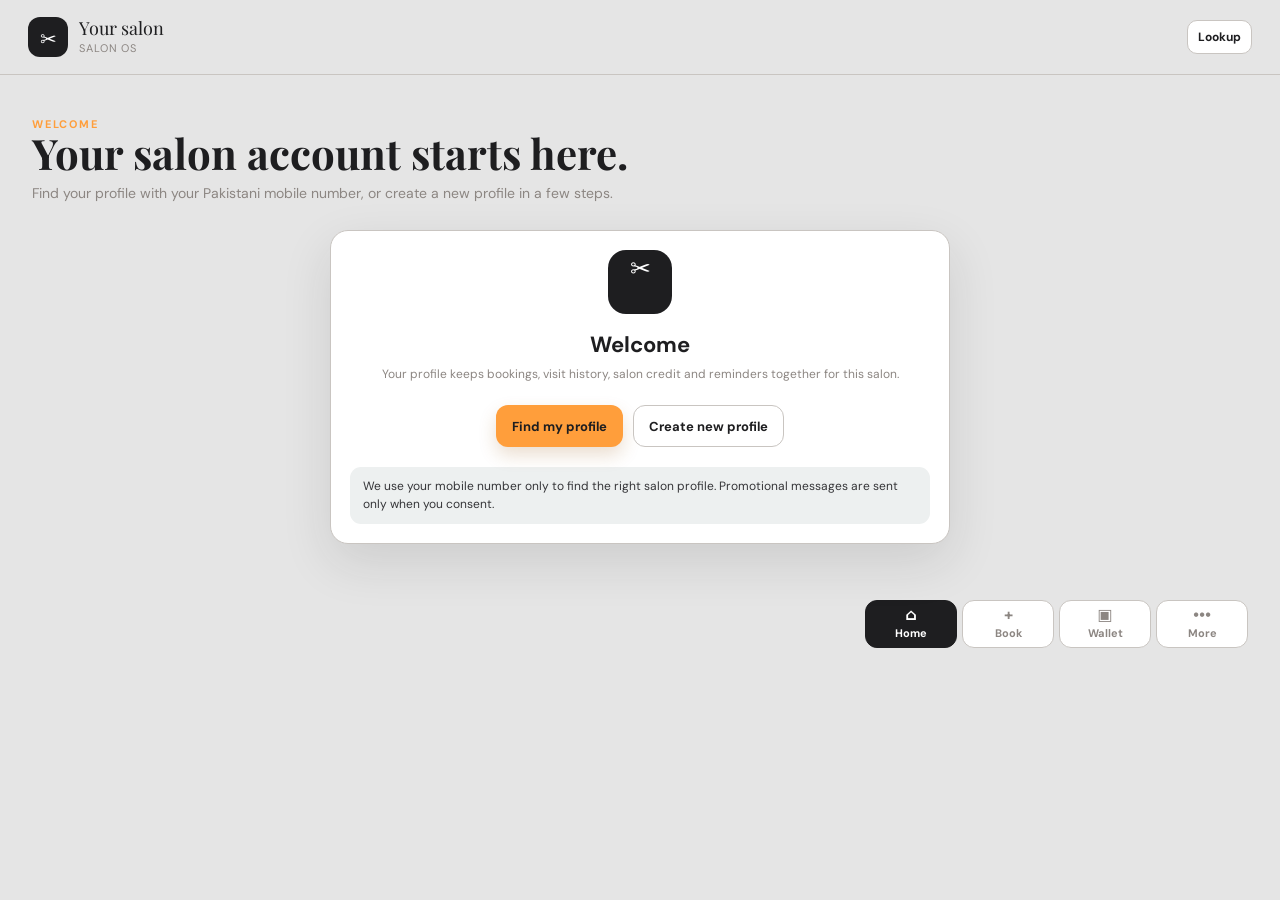
==== commit 903fade2: "Make the app offline only and remove the server address publishing" ====
--- a/android/app/src/main/assets/index.html
+++ b/android/app/src/main/assets/index.html
@@ -33,26 +33,24 @@
     </script>
     <script>
       /*
-       * Where is the salon server? The page can be opened in four different ways
-       * and each one needs a different answer:
+       * This app is offline. All salon data lives on the phone itself, and
+       * nothing is ever published to the internet.
        *
-       *   1. the link carries ?apiBaseUrl=...            -> use it as given
-       *   2. the Android shell stored an address         -> it injects the global
-       *   3. the salon server itself delivered this page -> same origin
-       *   4. the app is hosted online (GitHub Pages)     -> read api.json, which
-       *      the salon laptop republishes whenever its free tunnel address moves
+       * A salon server address is used only when somebody deliberately supplies
+       * one, in exactly two ways:
        *
-       * The address is resolved before app.js starts so the first screen is
-       * already in the right mode. Nothing here can break the offline app: every
-       * lookup is time-boxed and a failure simply leaves the offline shell.
+       *   1. the link carries ?apiBaseUrl=...          -> use it as given
+       *   2. the Android shell injects the global      -> use it as given
+       *
+       * There is no automatic discovery: the page never contacts GitHub or any
+       * other computer looking for an address. When the page happens to be
+       * served by a local server that answers /actuator/health, that same origin
+       * is used, which keeps an optional private setup working.
        */
       (() => {
-        const PUBLISHED_CONFIG_URL = "https://slowyy0477.github.io/barbor_shop/api.json";
-        const DISCOVERED_KEY = "ayan-discovered-api-base";
         const meta = document.querySelector('meta[name="api-base-url"]');
         const salonMeta = document.querySelector('meta[name="salon-id"]');
         const params = new URLSearchParams(location.search || "");
-        const notify = (name) => { try { window.dispatchEvent(new Event(name)); } catch (_) { /* older shells */ } };
         function currentBase() {
           return String(window.__AYAN_API_BASE_URL__ || (meta && meta.getAttribute("content")) || "").trim().replace(/\/+$/, "");
         }
@@ -77,11 +75,6 @@
             .catch(() => null)
             .then((value) => { clearTimeout(timer); return value; });
         }
-        function publishedConfig() {
-          return readJson(`${PUBLISHED_CONFIG_URL}?t=${Date.now()}`, 4000)
-            .then((value) => (value && apply(value.apiBaseUrl, value.salonId) ? true : false))
-            .catch(() => false);
-        }
         function sameOriginServer() {
           return readJson(`${location.origin}/actuator/health`, 3000).then((health) => {
             if (health && String(health.status || "").toUpperCase() === "UP") return apply(location.origin);
@@ -92,35 +85,10 @@
         window.__AYAN_API_BOOT__ = Promise.resolve();
         if (params.get("apiBaseUrl") || currentBase()) return;
 
-        // 3. Same-origin hosting: the salon server answered this request.
+        // Only a page that a local server actually delivered (http/https) may
+        // adopt its own origin. The bundled phone copy opens offline, always.
         if (location.protocol === "https:" || location.protocol === "http:") {
-          window.__AYAN_API_BOOT__ = sameOriginServer()
-            .then((found) => found || publishedConfig())
-            .catch(() => false);
-          return;
-        }
-
-        // 2. The offline Android bundle: start instantly from the last address
-        //    that was published for this salon, then refresh it in the
-        //    background. A phone that never finds a server stays offline, and a
-        //    phone the owner deliberately set to offline mode stays offline.
-        if (location.protocol === "file:") {
-          let cached = "";
-          let optedOut = false;
-          try {
-            cached = String(localStorage.getItem(DISCOVERED_KEY) || "");
-            optedOut = localStorage.getItem("ayan-api-opt-out") === "1";
-          } catch (_) { cached = ""; optedOut = false; }
-          if (optedOut) return;
-          if (cached && cached !== "none") apply(cached);
-          publishedConfig().then((found) => {
-            const fresh = currentBase();
-            try {
-              if (found && fresh && fresh !== cached) localStorage.setItem(DISCOVERED_KEY, fresh);
-              if (!found && !cached) localStorage.setItem(DISCOVERED_KEY, "none");
-            } catch (_) { /* private storage */ }
-            if (found && fresh && fresh !== cached) notify("ayan-api-discovered");
-          });
+          window.__AYAN_API_BOOT__ = sameOriginServer().catch(() => false);
         }
       })();
     </script>
